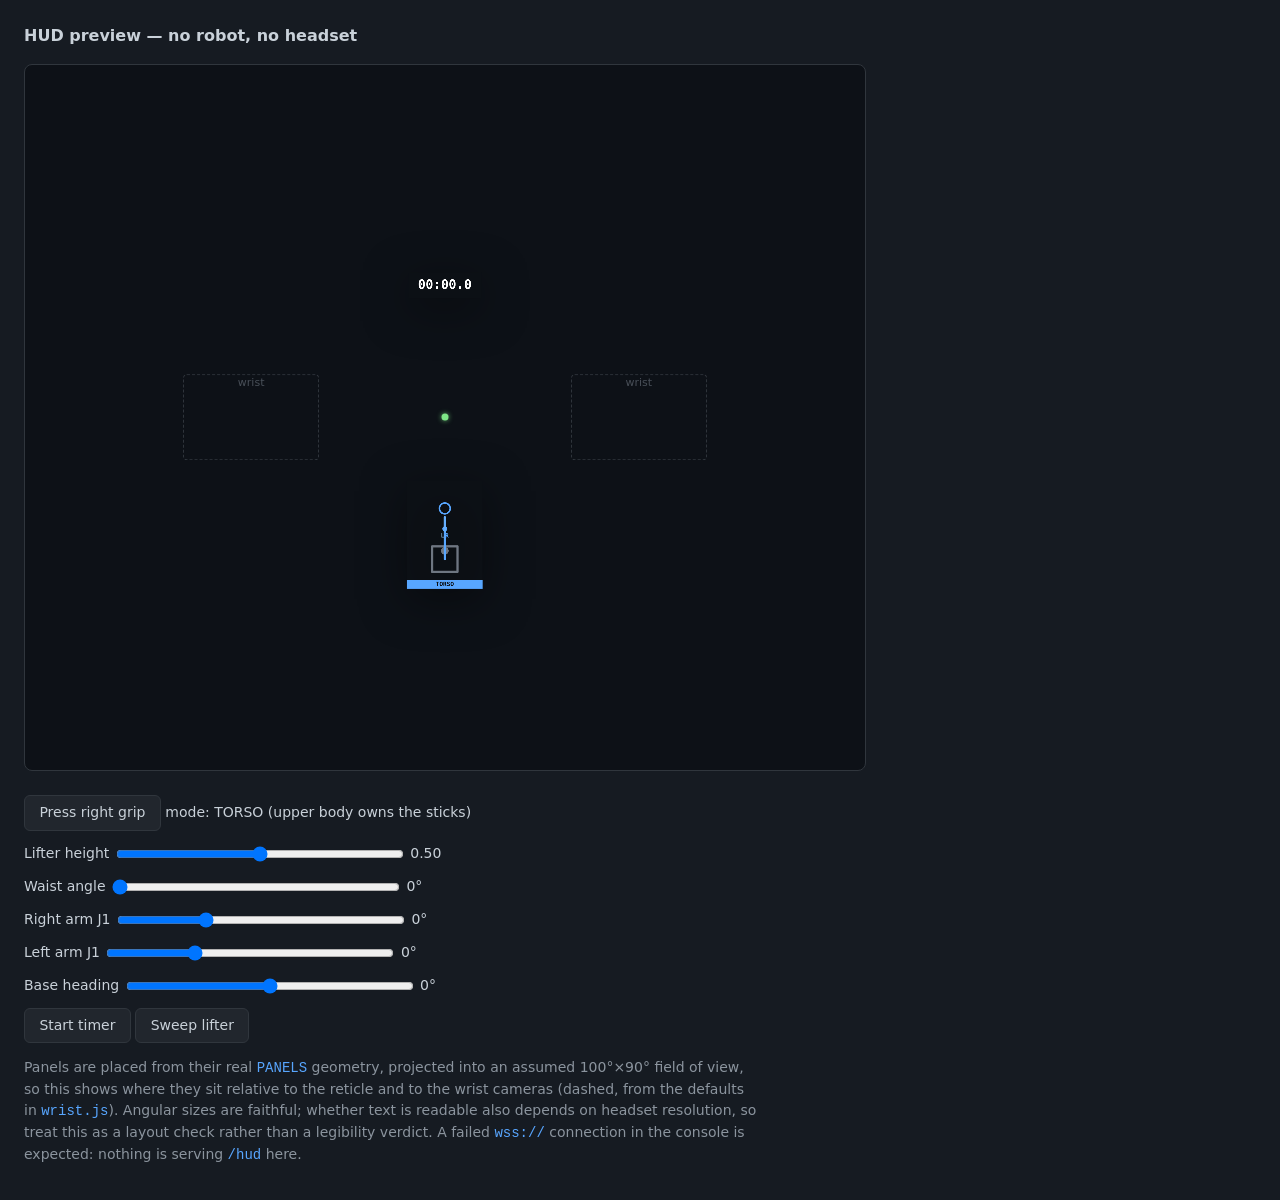
==== src/dora_openarm_webxr/static/hud-preview.html @ a51e0bf9 "Add arms J1 UI" ====
<!doctype html>
<!--
  Copyright 2026 Enactic, Inc.

  Licensed under the Apache License, Version 2.0 (the "License");
  you may not use this file except in compliance with the License.

  Development harness. Lays the real HUD panels out from the same PANELS
  geometry the headset uses and drives them through their public setters, so
  placement and legibility can be checked without a robot, a headset or a dora
  dataflow. Not linked from the app; serve this directory and open it directly.
-->
<html lang="en">
  <head>
    <meta charset="utf-8">
    <meta name="viewport" content="width=device-width, initial-scale=1">
    <title>HUD preview</title>
    <style>
      body {
        margin: 0;
        padding: 1.5rem;
        background: #161b22;
        color: #c9d1d9;
        font: 14px/1.5 system-ui, sans-serif;
      }
      h1 { font-size: 1rem; margin: 0 0 1rem; }
      #view {
        position: relative;
        width: min(90vw, 840px);
        background: #0d1117;
        border: 1px solid #30363d;
        border-radius: 8px;
        overflow: hidden;
      }
      #view canvas {
        position: absolute;
        height: auto;
        transform: translate(-50%, -50%);
        filter: drop-shadow(0 0.65rem 1.4rem rgba(0, 0, 0, 0.5));
      }
      .wrist {
        position: absolute;
        border: 1px dashed #30363d;
        border-radius: 4px;
        transform: translate(-50%, -50%);
        color: #484f58;
        font-size: 11px;
        text-align: center;
      }
      .reticle {
        position: absolute;
        top: 50%; left: 50%;
        width: 7px; height: 7px;
        border-radius: 50%;
        background: #7ee787;
        box-shadow: 0 0 5px rgba(126, 231, 135, .75);
        transform: translate(-50%, -50%);
      }
      .controls { margin-top: 1.5rem; }
      label { display: block; margin: .75rem 0; }
      input[type="range"] { width: 18rem; vertical-align: middle; }
      button {
        background: #21262d; color: #c9d1d9; border: 1px solid #30363d;
        border-radius: 6px; padding: .4rem .9rem; cursor: pointer; font: inherit;
      }
      button:hover { border-color: #8b949e; }
      code { color: #58a6ff; }
      p.note { color: #8b949e; max-width: 46rem; }
    </style>
  </head>
  <body>
    <h1>HUD preview — no robot, no headset</h1>

    <div id="view">
      <div class="reticle"></div>
    </div>

    <div class="controls">
      <label>
        <button id="mode" type="button">Press right grip</button>
        <span id="mode-state">mode: TORSO (upper body owns the sticks)</span>
      </label>
      <label>
        Lifter height <input id="height" type="range" min="0" max="1" step="0.01" value="0.5">
        <span id="height-value">0.50</span>
      </label>
      <label>
        Waist angle <input id="angle" type="range" min="0" max="90" step="1" value="0">
        <span id="angle-value">0°</span>
      </label>
      <label>
        Right arm J1 <input id="arm-right" type="range" min="-75" max="178" step="1" value="0">
        <span id="arm-right-value">0°</span>
      </label>
      <label>
        Left arm J1 <input id="arm-left" type="range" min="-75" max="178" step="1" value="0">
        <span id="arm-left-value">0°</span>
      </label>
      <label>
        Base heading <input id="heading" type="range" min="-180" max="180" step="1" value="0">
        <span id="heading-value">0°</span>
      </label>
      <label>
        <button id="timer" type="button">Start timer</button>
        <button id="sweep" type="button">Sweep lifter</button>
      </label>
    </div>

    <p class="note">
      Panels are placed from their real <code>PANELS</code> geometry, projected
      into an assumed 100&deg;&times;90&deg; field of view, so this shows where
      they sit relative to the reticle and to the wrist cameras (dashed, from
      the defaults in <code>wrist.js</code>). Angular sizes are faithful;
      whether text is readable also depends on headset resolution, so treat
      this as a layout check rather than a legibility verdict. A failed
      <code>wss://</code> connection in the console is expected: nothing is
      serving <code>/hud</code> here.
    </p>

    <script type="module">
      import { createHudPanel, PANELS } from "./hud.js";

      // Roughly a Quest 3 per-eye field of view. Panels are positioned in
      // tangent space, which is what the perspective projection does too, so
      // the relative placement holds for any FOV this is set to.
      const HALF_TAN_X = Math.tan((100 / 2) * (Math.PI / 180));
      const HALF_TAN_Y = Math.tan((90 / 2) * (Math.PI / 180));

      // Mirrors DEFAULT_PANEL in wrist.js; drawn only to check for overlap.
      const WRIST = { distance: 1.0, width: 0.38, aspect: 600 / 960, centers: [-0.55, 0.55] };

      const view = document.getElementById("view");
      view.style.height = `${view.clientWidth * (HALF_TAN_Y / HALF_TAN_X)}px`;

      function place(element, { centerX, centerY, distance, width }) {
        element.style.left = `${50 * (1 + centerX / distance / HALF_TAN_X)}%`;
        element.style.top = `${50 * (1 - centerY / distance / HALF_TAN_Y)}%`;
        element.style.width = `${(100 * width) / distance / (2 * HALF_TAN_X)}%`;
      }

      for (const centerX of WRIST.centers) {
        const box = document.createElement("div");
        box.className = "wrist";
        box.textContent = "wrist";
        place(box, { centerX, centerY: 0, distance: WRIST.distance, width: WRIST.width });
        box.style.height = `${view.clientWidth * (WRIST.width / WRIST.distance / (2 * HALF_TAN_X)) * WRIST.aspect}px`;
        view.append(box);
      }

      const hud = createHudPanel({ clears: false });
      for (const canvas of hud.canvases) {
        view.append(canvas);
        place(canvas, PANELS.find(({ id }) => id === canvas.className));
      }

      function render(now) {
        hud.updateCanvas(now);
        requestAnimationFrame(render);
      }
      requestAnimationFrame(render);

      let engaged = false;
      const modeState = document.getElementById("mode-state");
      document.getElementById("mode").addEventListener("click", () => {
        engaged = !engaged;
        hud.setBaseEngaged(engaged);
        modeState.textContent = engaged
          ? "mode: DRIVE (base owns the sticks, upper body frozen)"
          : "mode: TORSO (upper body owns the sticks)";
      });

      const height = document.getElementById("height");
      const heightValue = document.getElementById("height-value");
      function setHeight(value) {
        height.value = value;
        heightValue.textContent = Number(value).toFixed(2);
        hud.setWaistHeight(Number(value));
      }
      height.addEventListener("input", () => setHeight(height.value));

      const angle = document.getElementById("angle");
      const angleValue = document.getElementById("angle-value");
      angle.addEventListener("input", () => {
        angleValue.textContent = `${angle.value}°`;
        hud.setWaistAngle(Number(angle.value));
      });

      // Ranges match right joint1 in openarm_ena.yaml. The left slider spans
      // the same numbers because the dataflow's ARM_LEFT_J1_SCALE has already
      // flipped that side by the time the panel sees it.
      for (const side of ["right", "left"]) {
        const slider = document.getElementById(`arm-${side}`);
        const readout = document.getElementById(`arm-${side}-value`);
        slider.addEventListener("input", () => {
          readout.textContent = `${slider.value}°`;
          hud.setArmJ1(side, (Number(slider.value) * Math.PI) / 180);
        });
      }

      const heading = document.getElementById("heading");
      const headingValue = document.getElementById("heading-value");
      heading.addEventListener("input", () => {
        headingValue.textContent = `${heading.value}°`;
        hud.setBaseHeading((Number(heading.value) * Math.PI) / 180);
      });

      let running = false;
      const timer = document.getElementById("timer");
      timer.addEventListener("click", () => {
        running = !running;
        hud.setTimerState(running, 0);
        timer.textContent = running ? "Stop timer" : "Start timer";
      });

      let sweeping = false;
      const sweep = document.getElementById("sweep");
      sweep.addEventListener("click", () => {
        sweeping = !sweeping;
        sweep.textContent = sweeping ? "Stop sweep" : "Sweep lifter";
        if (sweeping) {
          step(performance.now());
        }
      });
      function step(now) {
        if (!sweeping) {
          return;
        }
        setHeight((Math.sin(now / 1200) + 1) / 2);
        requestAnimationFrame(step);
      }
    </script>
  </body>
</html>
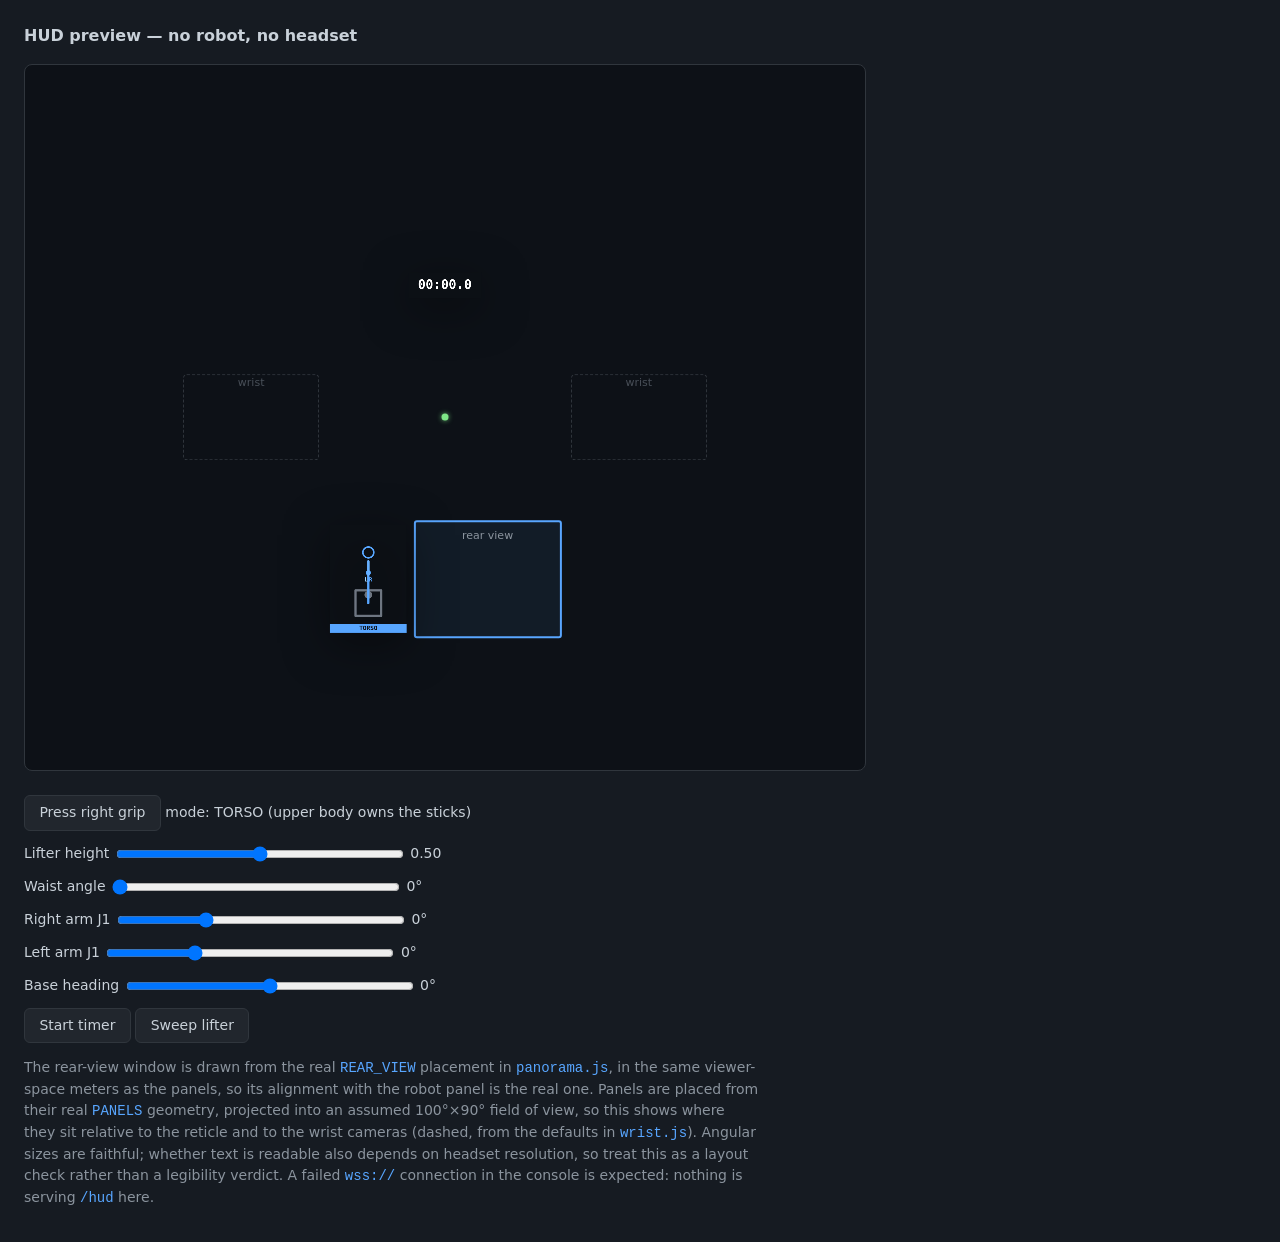
==== commit 365c50d2: "Adjust rear view position" ====
--- a/src/dora_openarm_webxr/static/hud-preview.html
+++ b/src/dora_openarm_webxr/static/hud-preview.html
@@ -47,6 +47,17 @@
         font-size: 11px;
         text-align: center;
       }
+      .rear {
+        position: absolute;
+        transform: translate(-50%, -50%);
+        border: 2px solid #59a6ff;
+        border-radius: 3px;
+        background: rgba(88, 166, 255, 0.07);
+        color: #8b949e;
+        font-size: 11px;
+        text-align: center;
+        padding-top: 0.35rem;
+      }
       .reticle {
         position: absolute;
         top: 50%; left: 50%;
@@ -107,7 +118,10 @@
     </div>
 
     <p class="note">
-      Panels are placed from their real <code>PANELS</code> geometry, projected
+      The rear-view window is drawn from the real <code>REAR_VIEW</code>
+      placement in <code>panorama.js</code>, in the same viewer-space meters as
+      the panels, so its alignment with the robot panel is the real one. Panels
+      are placed from their real <code>PANELS</code> geometry, projected
       into an assumed 100&deg;&times;90&deg; field of view, so this shows where
       they sit relative to the reticle and to the wrist cameras (dashed, from
       the defaults in <code>wrist.js</code>). Angular sizes are faithful;
@@ -119,6 +133,7 @@
 
     <script type="module">
       import { createHudPanel, PANELS } from "./hud.js";
+      import { REAR_VIEW } from "./panorama.js";
 
       // Roughly a Quest 3 per-eye field of view. Panels are positioned in
       // tangent space, which is what the perspective projection does too, so
@@ -144,6 +159,19 @@
         box.textContent = "wrist";
         place(box, { centerX, centerY: 0, distance: WRIST.distance, width: WRIST.width });
         box.style.height = `${view.clientWidth * (WRIST.width / WRIST.distance / (2 * HALF_TAN_X)) * WRIST.aspect}px`;
+        view.append(box);
+      }
+
+      // Placed from the same viewer-space numbers the headset uses, so the
+      // window and the robot panel beside it line up here exactly as there.
+      {
+        const box = document.createElement("div");
+        box.className = "rear";
+        box.textContent = "rear view";
+        place(box, REAR_VIEW);
+        box.style.height = `${
+          view.clientWidth * (REAR_VIEW.height / REAR_VIEW.distance / (2 * HALF_TAN_X))
+        }px`;
         view.append(box);
       }
 
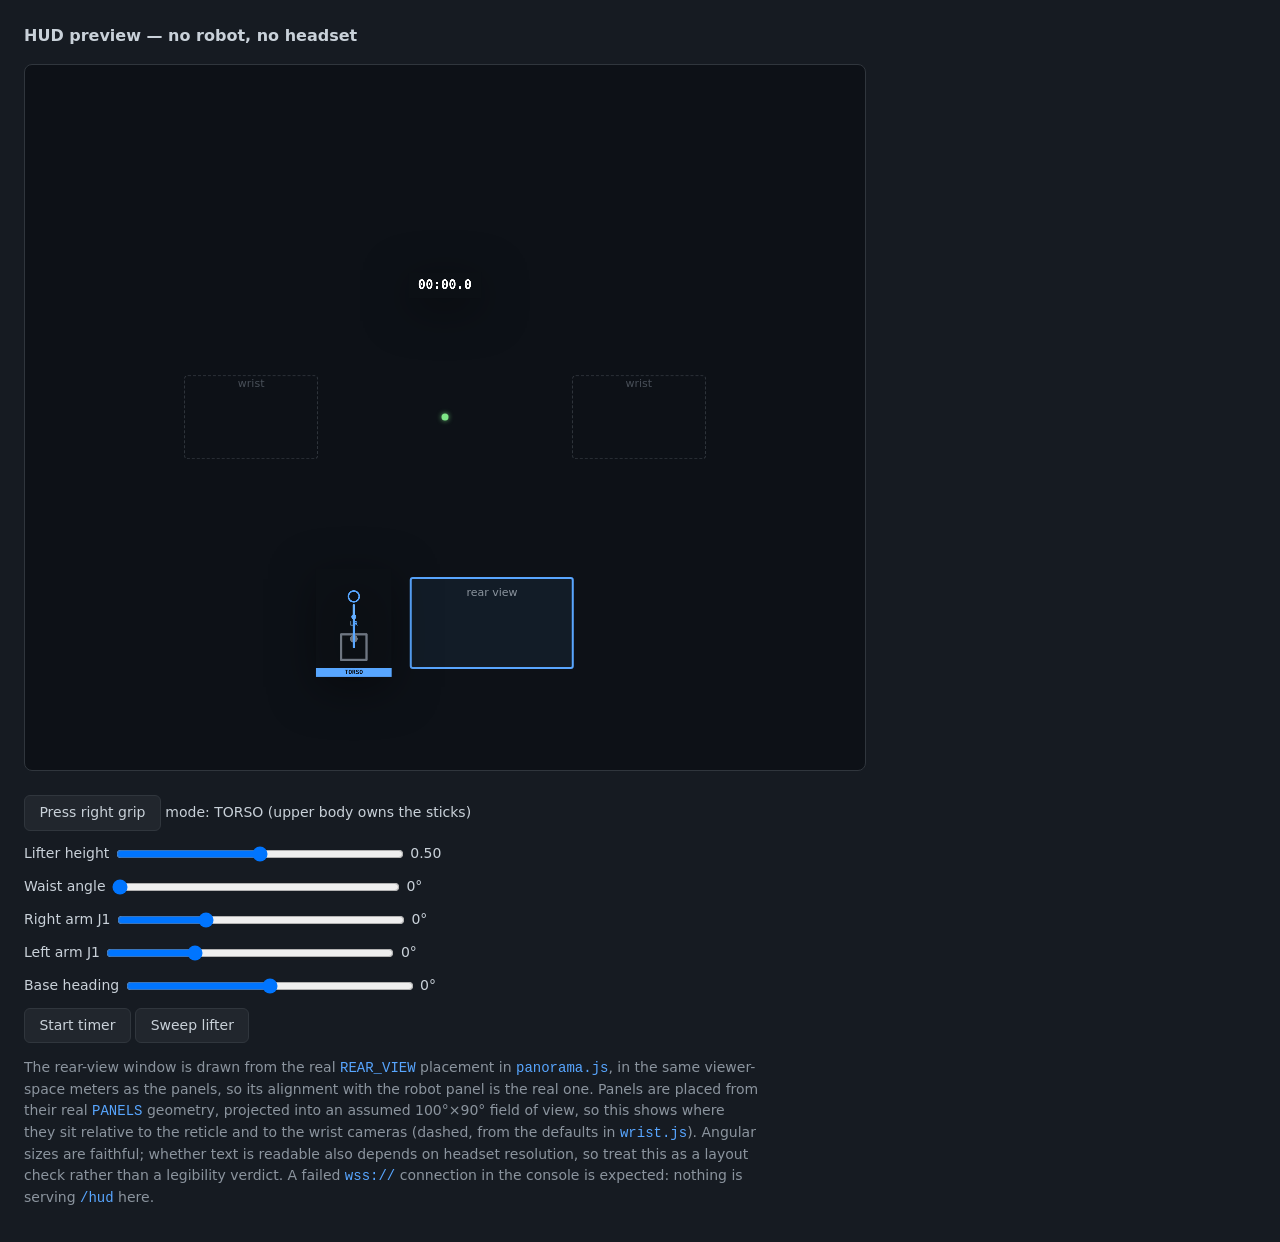
==== commit 5de93ecf: "resize rear view" ====
--- a/src/dora_openarm_webxr/static/hud-preview.html
+++ b/src/dora_openarm_webxr/static/hud-preview.html
@@ -40,6 +40,7 @@
       }
       .wrist {
         position: absolute;
+        box-sizing: border-box;
         border: 1px dashed #30363d;
         border-radius: 4px;
         transform: translate(-50%, -50%);
@@ -49,6 +50,9 @@
       }
       .rear {
         position: absolute;
+        /* Border and padding inside the measured box, or the outline renders
+           taller than the geometry it is meant to be showing. */
+        box-sizing: border-box;
         transform: translate(-50%, -50%);
         border: 2px solid #59a6ff;
         border-radius: 3px;
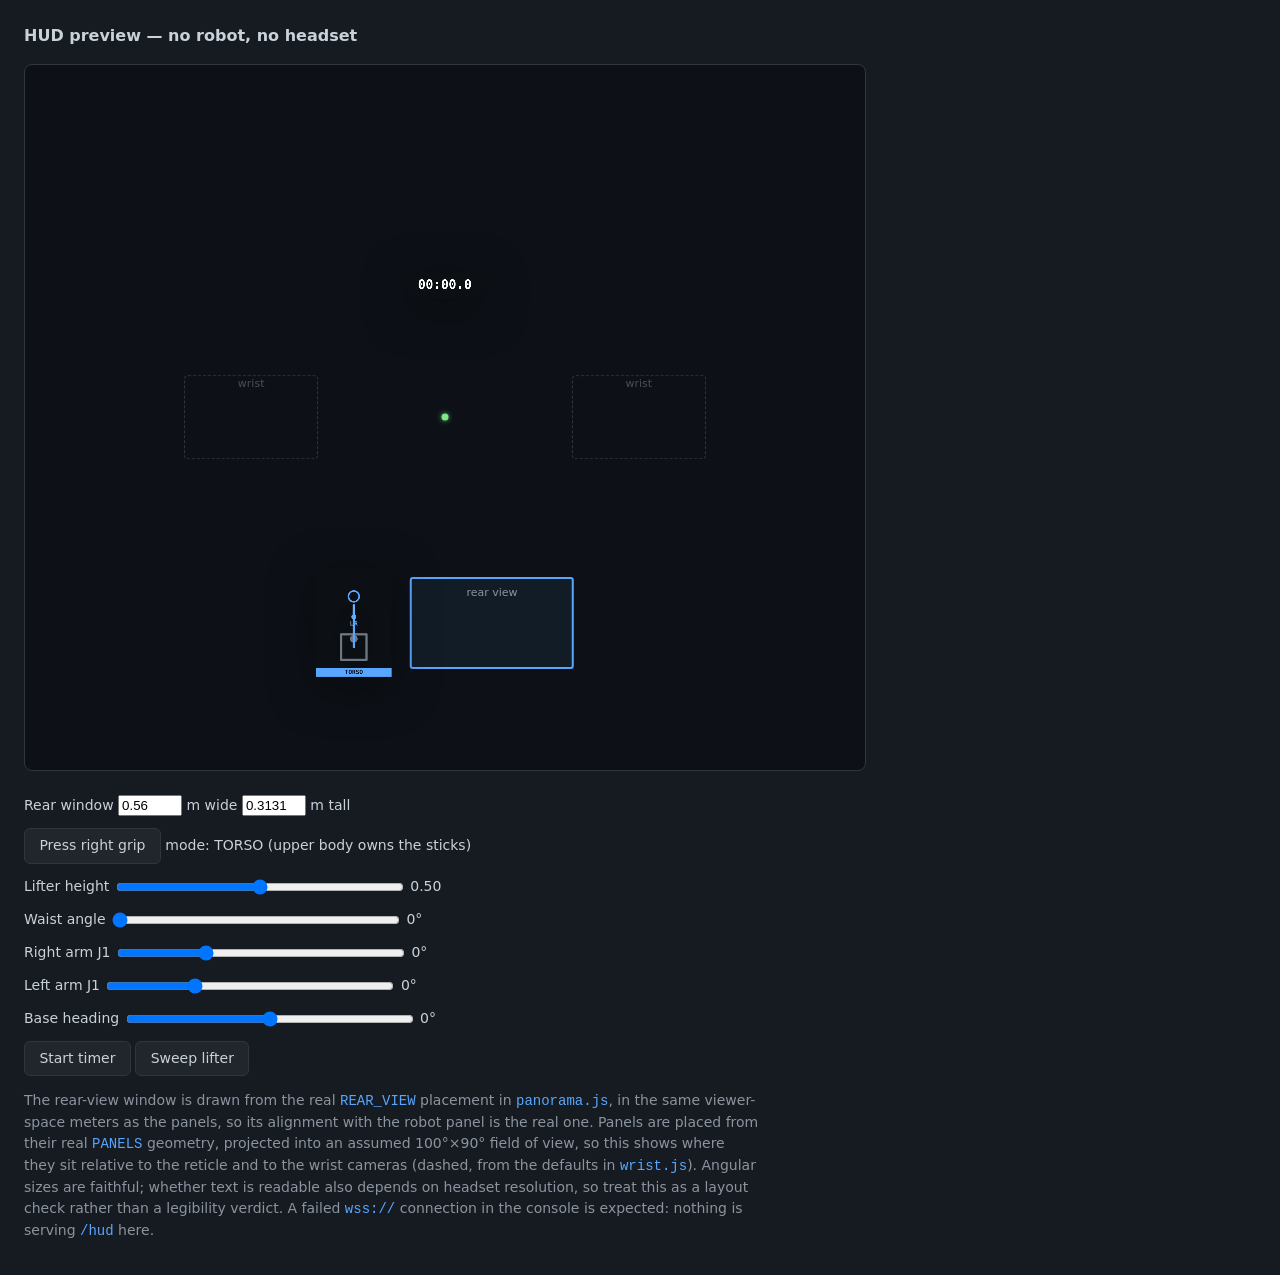
==== commit efd7850c: "Making rear view size and transparency editable in config" ====
--- a/src/dora_openarm_webxr/static/hud-preview.html
+++ b/src/dora_openarm_webxr/static/hud-preview.html
@@ -92,6 +92,11 @@
 
     <div class="controls">
       <label>
+        Rear window
+        <input id="rear-w" type="number" step="0.02" min="0.05" max="2" value="0.56"> m wide
+        <input id="rear-h" type="number" step="0.02" min="0.05" max="2" value="0.3131"> m tall
+      </label>
+      <label>
         <button id="mode" type="button">Press right grip</button>
         <span id="mode-state">mode: TORSO (upper body owns the sticks)</span>
       </label>
@@ -137,7 +142,7 @@
 
     <script type="module">
       import { createHudPanel, PANELS } from "./hud.js";
-      import { REAR_VIEW } from "./panorama.js";
+      import { REAR_VIEW, layoutRearView } from "./panorama.js";
 
       // Roughly a Quest 3 per-eye field of view. Panels are positioned in
       // tangent space, which is what the perspective projection does too, so
@@ -147,6 +152,15 @@
 
       // Mirrors DEFAULT_PANEL in wrist.js; drawn only to check for overlap.
       const WRIST = { distance: 1.0, width: 0.38, aspect: 600 / 960, centers: [-0.55, 0.55] };
+
+      // The same layout the headset runs, so the pair is centered here for the
+      // same reason it is there. Edit the two boxes below to try a size before
+      // committing it to the view configuration file.
+      const robotPanel = PANELS.find(({ id }) => id === "robot");
+      function relayout(overrides = {}) {
+        layoutRearView({ theta360: overrides }, robotPanel);
+      }
+      relayout();
 
       const view = document.getElementById("view");
       view.style.height = `${view.clientWidth * (HALF_TAN_Y / HALF_TAN_X)}px`;
@@ -168,16 +182,14 @@
 
       // Placed from the same viewer-space numbers the headset uses, so the
       // window and the robot panel beside it line up here exactly as there.
-      {
-        const box = document.createElement("div");
-        box.className = "rear";
-        box.textContent = "rear view";
-        place(box, REAR_VIEW);
-        box.style.height = `${
-          view.clientWidth * (REAR_VIEW.height / REAR_VIEW.distance / (2 * HALF_TAN_X))
-        }px`;
-        view.append(box);
-      }
+      const rearBox = document.createElement("div");
+      rearBox.className = "rear";
+      rearBox.textContent = "rear view";
+      place(rearBox, REAR_VIEW);
+      rearBox.style.height = `${
+        view.clientWidth * (REAR_VIEW.height / REAR_VIEW.distance / (2 * HALF_TAN_X))
+      }px`;
+      view.append(rearBox);
 
       const hud = createHudPanel({ clears: false });
       for (const canvas of hud.canvases) {
@@ -190,6 +202,24 @@
         requestAnimationFrame(render);
       }
       requestAnimationFrame(render);
+
+      // Re-run the real layout and move every box to where it puts them.
+      function resize() {
+        relayout({
+          rear_view_width_m: Number(document.getElementById("rear-w").value),
+          rear_view_height_m: Number(document.getElementById("rear-h").value),
+        });
+        place(rearBox, REAR_VIEW);
+        rearBox.style.height = `${
+          view.clientWidth * (REAR_VIEW.height / REAR_VIEW.distance / (2 * HALF_TAN_X))
+        }px`;
+        for (const canvas of hud.canvases) {
+          place(canvas, PANELS.find(({ id }) => id === canvas.className));
+        }
+      }
+      for (const id of ["rear-w", "rear-h"]) {
+        document.getElementById(id).addEventListener("input", resize);
+      }
 
       let engaged = false;
       const modeState = document.getElementById("mode-state");
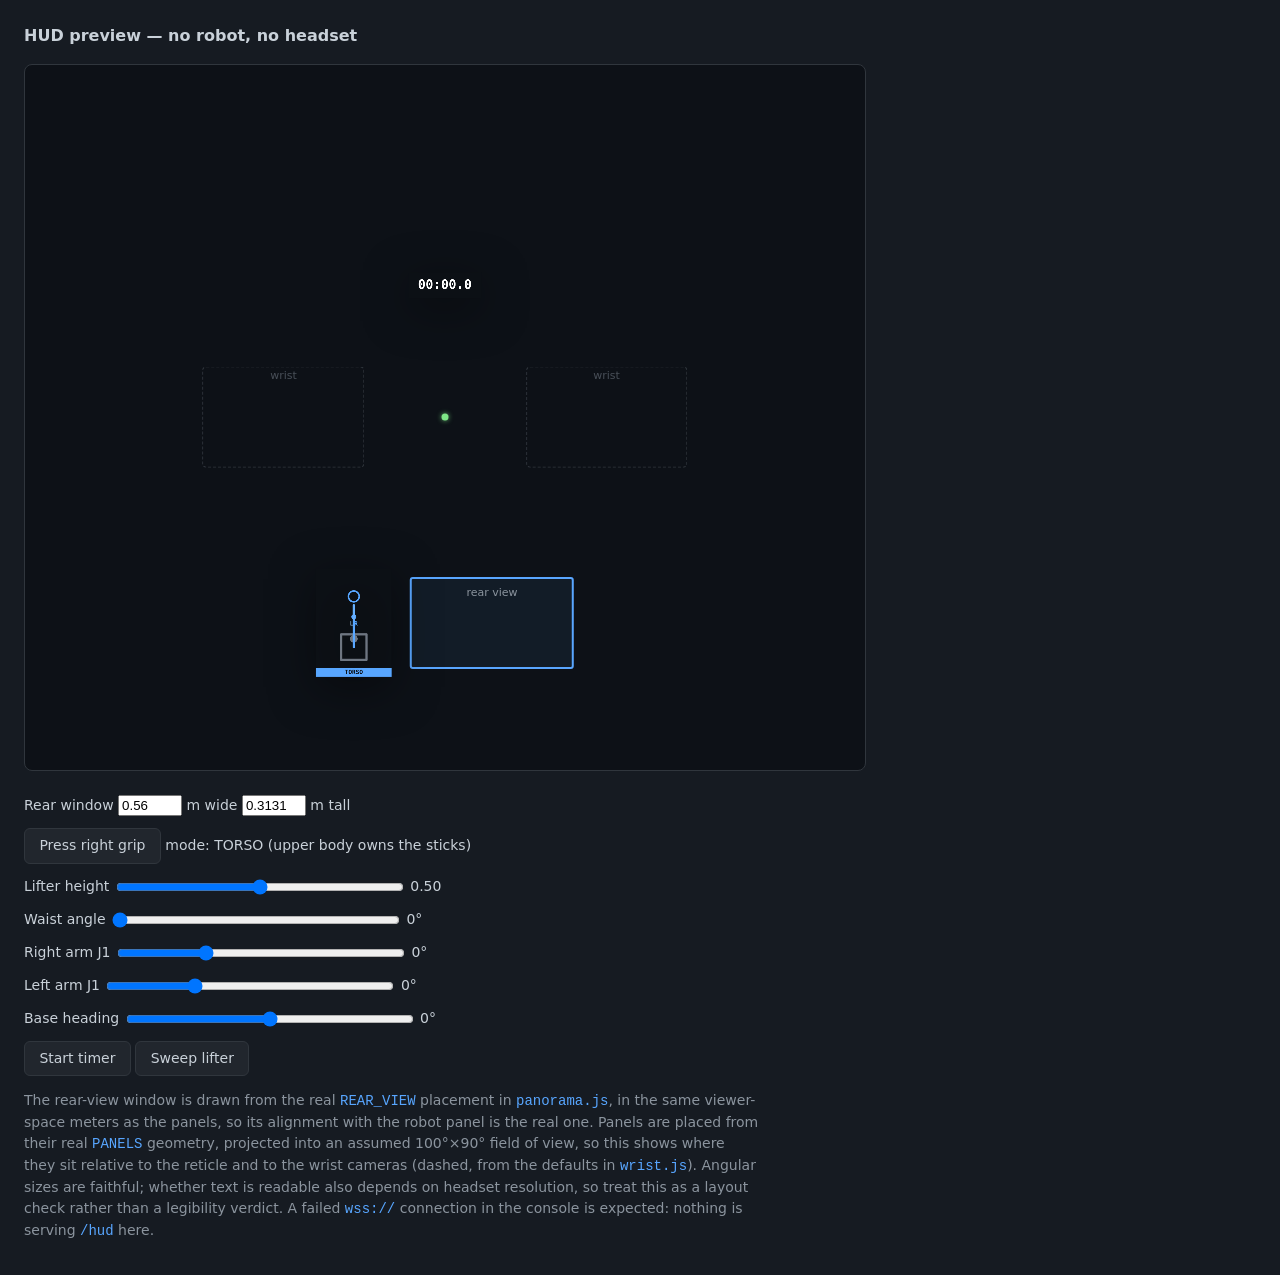
==== commit 53efe9e4: "update hud-preview" ====
--- a/src/dora_openarm_webxr/static/hud-preview.html
+++ b/src/dora_openarm_webxr/static/hud-preview.html
@@ -141,7 +141,7 @@
     </p>
 
     <script type="module">
-      import { createHudPanel, PANELS } from "./hud.js";
+      import { createHudPanel, PANELS, PANEL_DISTANCE } from "./hud.js";
       import { REAR_VIEW, layoutRearView } from "./panorama.js";
 
       // Roughly a Quest 3 per-eye field of view. Panels are positioned in
@@ -150,8 +150,10 @@
       const HALF_TAN_X = Math.tan((100 / 2) * (Math.PI / 180));
       const HALF_TAN_Y = Math.tan((90 / 2) * (Math.PI / 180));
 
-      // Mirrors DEFAULT_PANEL in wrist.js; drawn only to check for overlap.
-      const WRIST = { distance: 1.0, width: 0.38, aspect: 600 / 960, centers: [-0.55, 0.55] };
+      // Mirrors the wrist panels as the view configuration sets them; drawn
+      // only to check for overlap. They share PANEL_DISTANCE with everything
+      // else, so the whole HUD sits on one plane.
+      const WRIST = { distance: PANEL_DISTANCE, width: 0.55, aspect: 600 / 960, centers: [-0.55, 0.55] };
 
       // The same layout the headset runs, so the pair is centered here for the
       // same reason it is there. Edit the two boxes below to try a size before
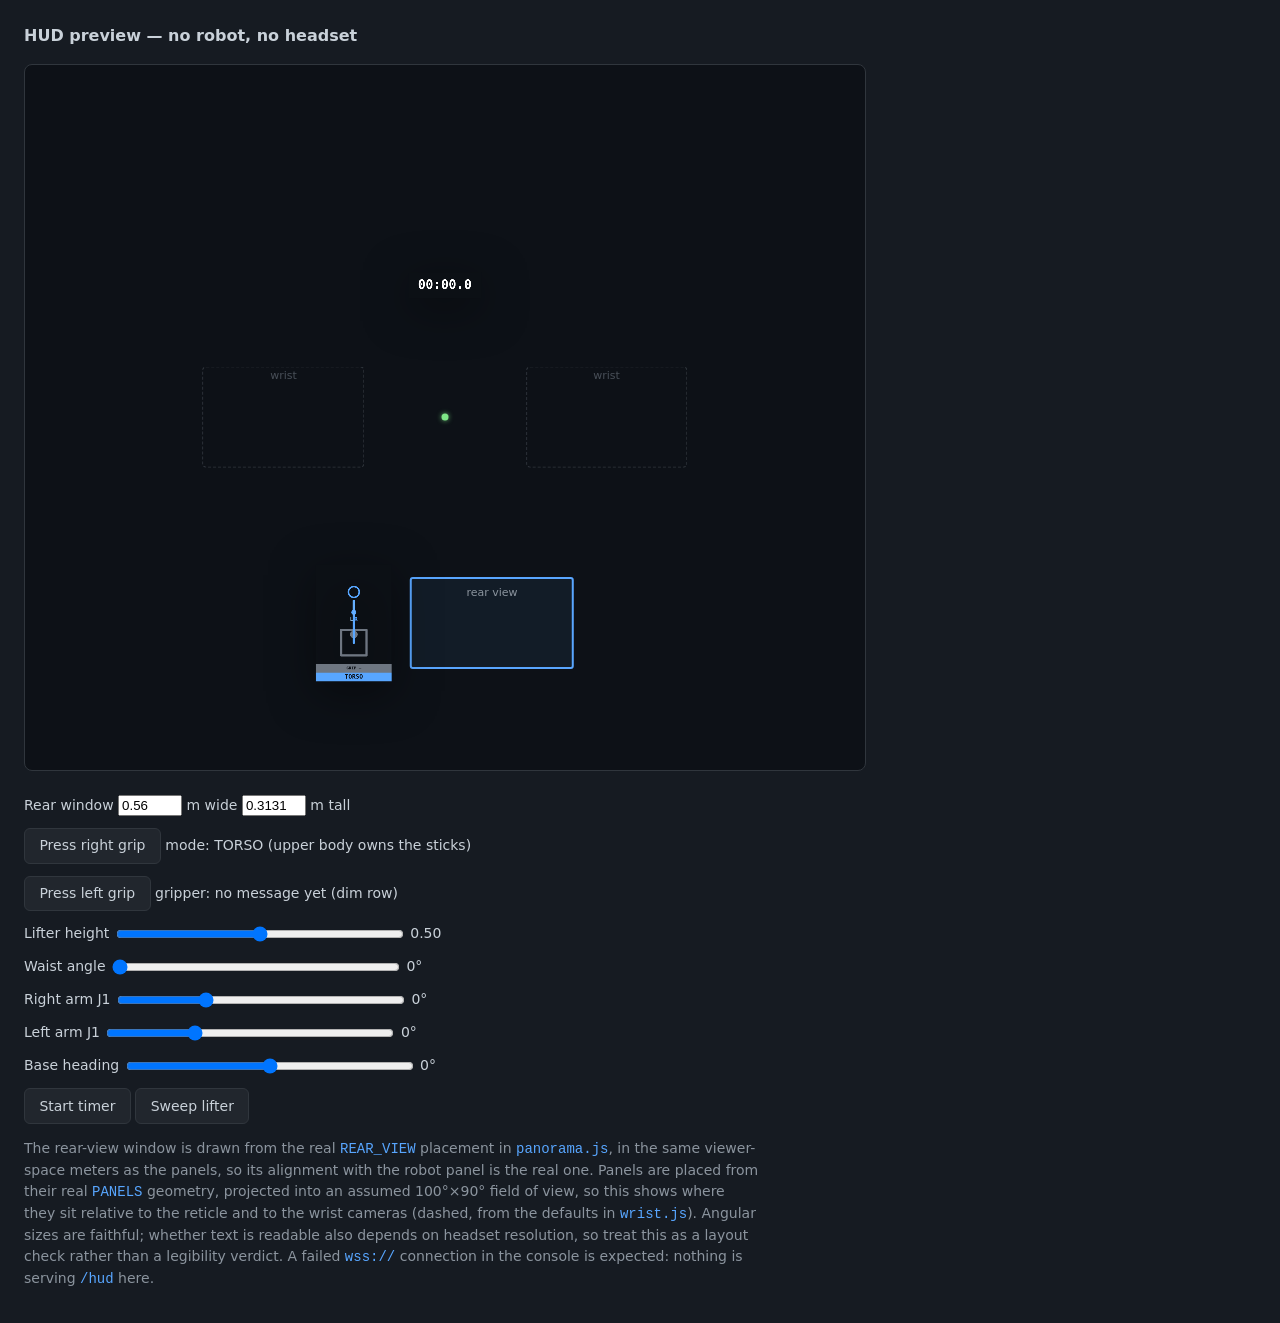
==== commit 9ddecec0: "Add soft mode UI" ====
--- a/src/dora_openarm_webxr/static/hud-preview.html
+++ b/src/dora_openarm_webxr/static/hud-preview.html
@@ -101,6 +101,10 @@
         <span id="mode-state">mode: TORSO (upper body owns the sticks)</span>
       </label>
       <label>
+        <button id="grip" type="button">Press left grip</button>
+        <span id="grip-state">gripper: no message yet (dim row)</span>
+      </label>
+      <label>
         Lifter height <input id="height" type="range" min="0" max="1" step="0.01" value="0.5">
         <span id="height-value">0.50</span>
       </label>
@@ -233,6 +237,31 @@
           : "mode: TORSO (upper body owns the sticks)";
       });
 
+      // Walks the states the gripper row can be in, including the pre-first-
+      // message one that dataflows without a gripper-mode node stay in.
+      const GRIP_STATES = [
+        null,
+        { name: "HARD", speed: 50, torque: 1.5 },
+        { name: "MEDIUM", speed: 30, torque: 1.0 },
+        { name: "SOFT", speed: 15, torque: 0.5 },
+        { name: "SOFT 60%", speed: 29, torque: 1.1 },
+      ];
+      let gripIndex = 0;
+      const gripState = document.getElementById("grip-state");
+      document.getElementById("grip").addEventListener("click", () => {
+        gripIndex = (gripIndex + 1) % GRIP_STATES.length;
+        const next = GRIP_STATES[gripIndex];
+        if (next === null) {
+          // Nothing can un-send a message, so the row is reset by rebuilding
+          // the state the panel starts in.
+          location.reload();
+          return;
+        }
+        hud.setGripperMode(next.name, next.speed, next.torque);
+        gripState.textContent =
+          `gripper: ${next.name} ${next.torque}Nm ${next.speed}r/s`;
+      });
+
       const height = document.getElementById("height");
       const heightValue = document.getElementById("height-value");
       function setHeight(value) {
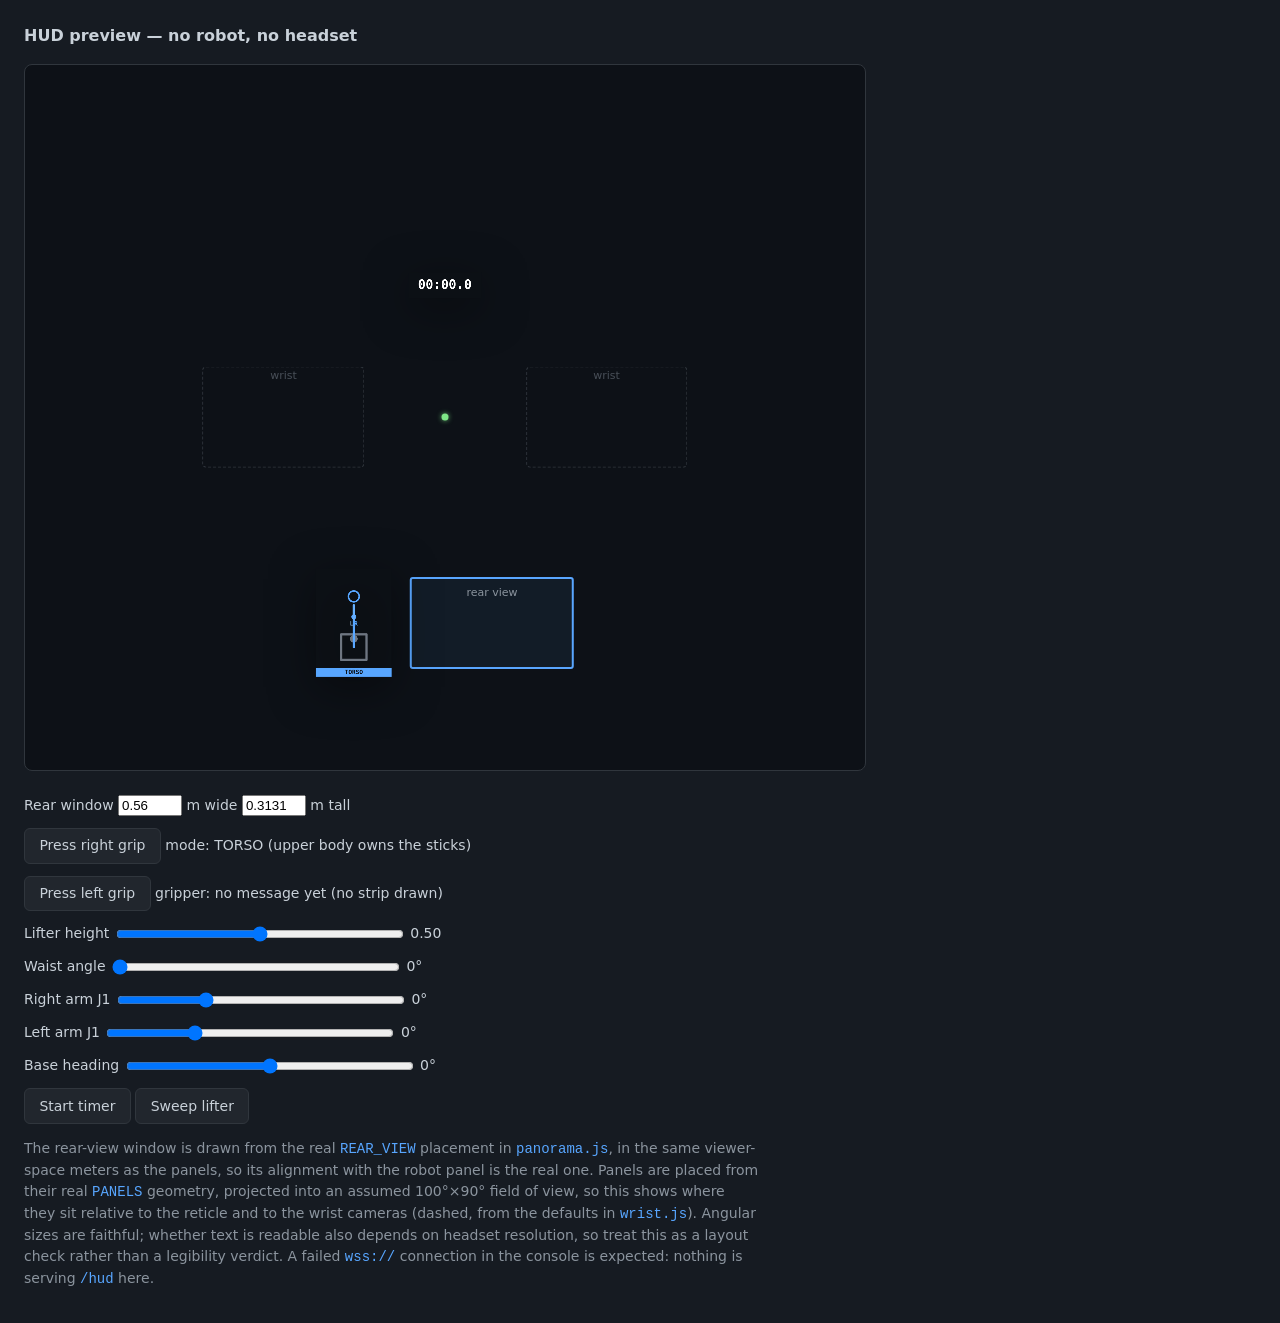
==== commit 0b3d2c04: "Move soft mode UI to underneath the wrist camera views" ====
--- a/src/dora_openarm_webxr/static/hud-preview.html
+++ b/src/dora_openarm_webxr/static/hud-preview.html
@@ -48,6 +48,18 @@
         font-size: 11px;
         text-align: center;
       }
+      .grip-caption {
+        position: absolute;
+        box-sizing: border-box;
+        transform: translate(-50%, -50%);
+        border-radius: 2px;
+        color: #0d1117;
+        font: bold 11px monospace;
+        display: flex;
+        align-items: center;
+        justify-content: center;
+        white-space: nowrap;
+      }
       .rear {
         position: absolute;
         /* Border and padding inside the measured box, or the outline renders
@@ -102,7 +114,7 @@
       </label>
       <label>
         <button id="grip" type="button">Press left grip</button>
-        <span id="grip-state">gripper: no message yet (dim row)</span>
+        <span id="grip-state">gripper: no message yet (no strip drawn)</span>
       </label>
       <label>
         Lifter height <input id="height" type="range" min="0" max="1" step="0.01" value="0.5">
@@ -177,13 +189,31 @@
         element.style.width = `${(100 * width) / distance / (2 * HALF_TAN_X)}%`;
       }
 
+      // Mirrors CAPTION.texture in wrist.js: the strip's height follows that
+      // texture's aspect ratio, so it is as tall here as it is in the headset.
+      const GRIP_CAPTION_ASPECT = 56 / 448;
+      const gripCaptions = [];
       for (const centerX of WRIST.centers) {
+        const widthPx = view.clientWidth * (WRIST.width / WRIST.distance / (2 * HALF_TAN_X));
+        const heightPx = widthPx * WRIST.aspect;
         const box = document.createElement("div");
         box.className = "wrist";
         box.textContent = "wrist";
         place(box, { centerX, centerY: 0, distance: WRIST.distance, width: WRIST.width });
-        box.style.height = `${view.clientWidth * (WRIST.width / WRIST.distance / (2 * HALF_TAN_X)) * WRIST.aspect}px`;
+        box.style.height = `${heightPx}px`;
         view.append(box);
+
+        // Same center and width as the video, pushed down by half of each, so
+        // it sits flush against the bottom edge exactly as wrist.js puts it.
+        const caption = document.createElement("div");
+        caption.className = "grip-caption";
+        caption.hidden = true;
+        place(caption, { centerX, centerY: 0, distance: WRIST.distance, width: WRIST.width });
+        const captionHeightPx = widthPx * GRIP_CAPTION_ASPECT;
+        caption.style.height = `${captionHeightPx}px`;
+        caption.style.marginTop = `${(heightPx + captionHeightPx) / 2}px`;
+        view.append(caption);
+        gripCaptions.push(caption);
       }
 
       // Placed from the same viewer-space numbers the headset uses, so the
@@ -237,8 +267,9 @@
           : "mode: TORSO (upper body owns the sticks)";
       });
 
-      // Walks the states the gripper row can be in, including the pre-first-
-      // message one that dataflows without a gripper-mode node stay in.
+      // Walks the states the strip can be in, including the pre-first-message
+      // one that dataflows without a gripper-mode node stay in — where wrist.js
+      // draws no strip at all rather than a placeholder.
       const GRIP_STATES = [
         null,
         { name: "HARD", speed: 50, torque: 1.5 },
@@ -252,14 +283,23 @@
         gripIndex = (gripIndex + 1) % GRIP_STATES.length;
         const next = GRIP_STATES[gripIndex];
         if (next === null) {
-          // Nothing can un-send a message, so the row is reset by rebuilding
-          // the state the panel starts in.
-          location.reload();
+          for (const caption of gripCaptions) {
+            caption.hidden = true;
+          }
+          gripState.textContent = "gripper: no message yet (no strip drawn)";
           return;
         }
-        hud.setGripperMode(next.name, next.speed, next.torque);
-        gripState.textContent =
-          `gripper: ${next.name} ${next.torque}Nm ${next.speed}r/s`;
+        // The same text and the same HARD-vs-softened colour test as
+        // CAPTION in wrist.js.
+        const text =
+          `${next.name}  ${next.torque.toFixed(2)}Nm  ${next.speed}r/s`;
+        for (const caption of gripCaptions) {
+          caption.hidden = false;
+          caption.textContent = text;
+          caption.style.background =
+            next.name === "HARD" ? "#8b949e" : "#d29922";
+        }
+        gripState.textContent = `gripper: ${text}`;
       });
 
       const height = document.getElementById("height");
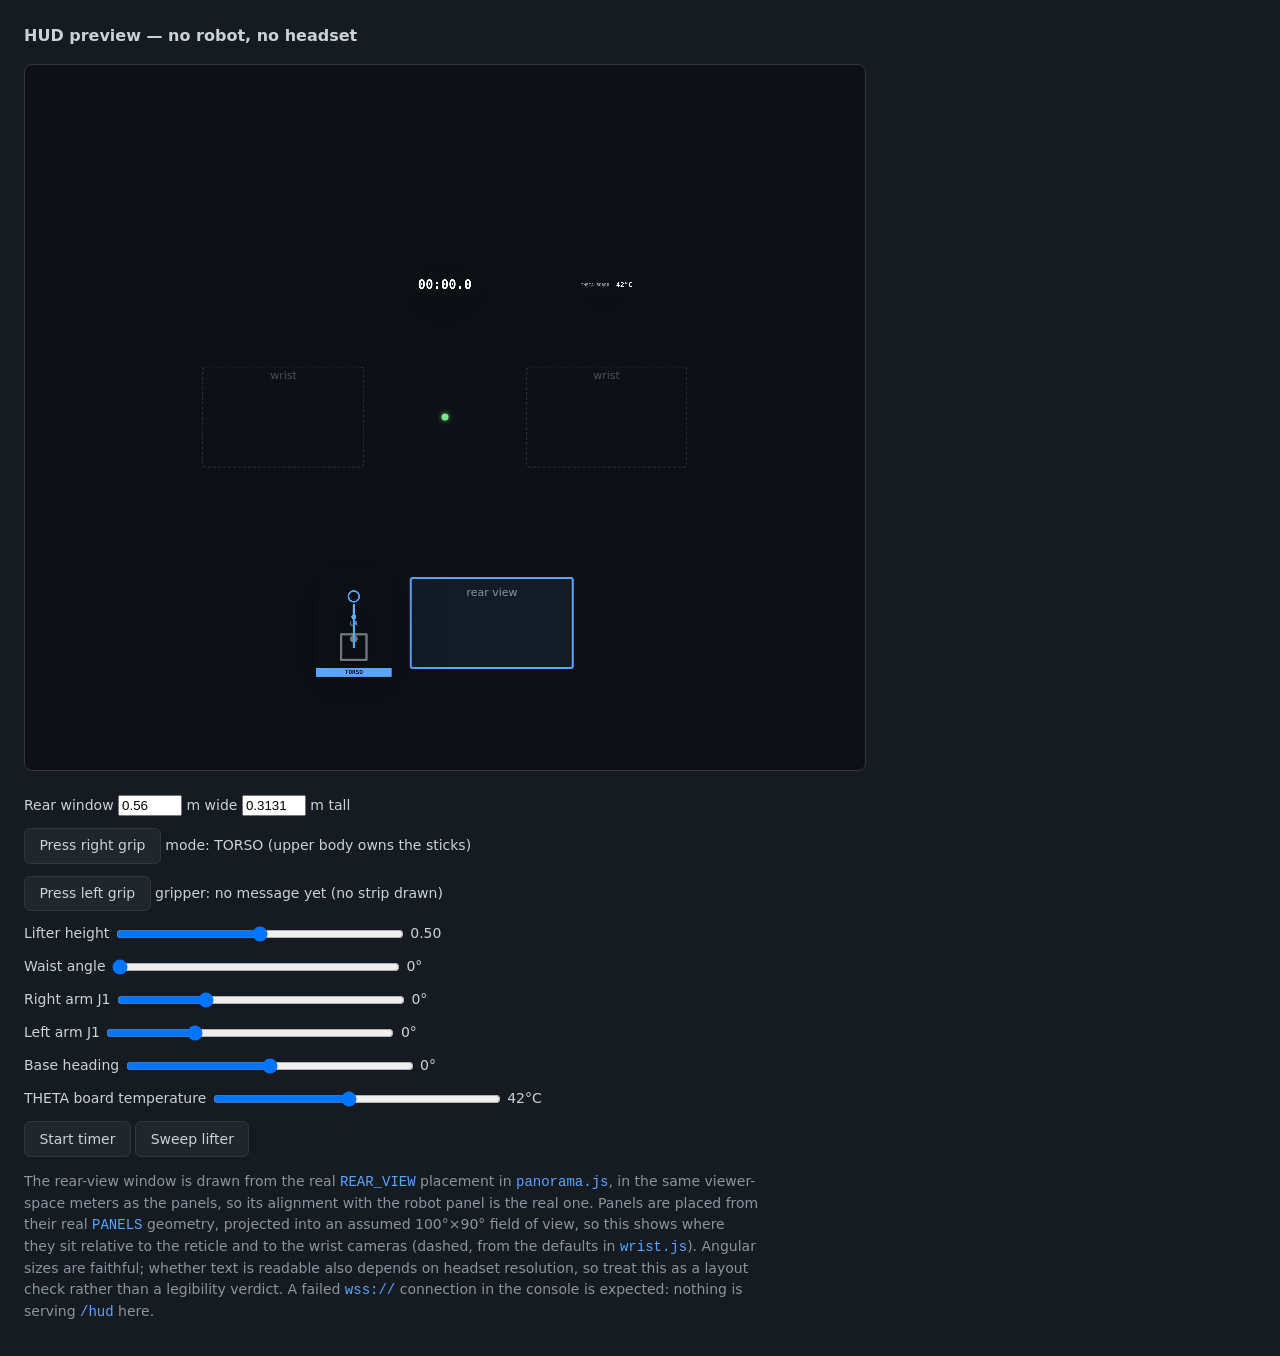
==== commit 03609d98: "Add THETA board temperature HUD" ====
--- a/src/dora_openarm_webxr/static/hud-preview.html
+++ b/src/dora_openarm_webxr/static/hud-preview.html
@@ -137,6 +137,11 @@
         <span id="heading-value">0°</span>
       </label>
       <label>
+        THETA board temperature
+        <input id="temperature" type="range" min="-10" max="100" step="1" value="42">
+        <span id="temperature-value">42°C</span>
+      </label>
+      <label>
         <button id="timer" type="button">Start timer</button>
         <button id="sweep" type="button">Sweep lifter</button>
       </label>
@@ -228,6 +233,7 @@
       view.append(rearBox);
 
       const hud = createHudPanel({ clears: false });
+      hud.setBoardTemperature(42);
       for (const canvas of hud.canvases) {
         view.append(canvas);
         place(canvas, PANELS.find(({ id }) => id === canvas.className));
@@ -337,6 +343,13 @@
         hud.setBaseHeading((Number(heading.value) * Math.PI) / 180);
       });
 
+      const temperature = document.getElementById("temperature");
+      const temperatureValue = document.getElementById("temperature-value");
+      temperature.addEventListener("input", () => {
+        temperatureValue.textContent = `${temperature.value}°C`;
+        hud.setBoardTemperature(Number(temperature.value));
+      });
+
       let running = false;
       const timer = document.getElementById("timer");
       timer.addEventListener("click", () => {
